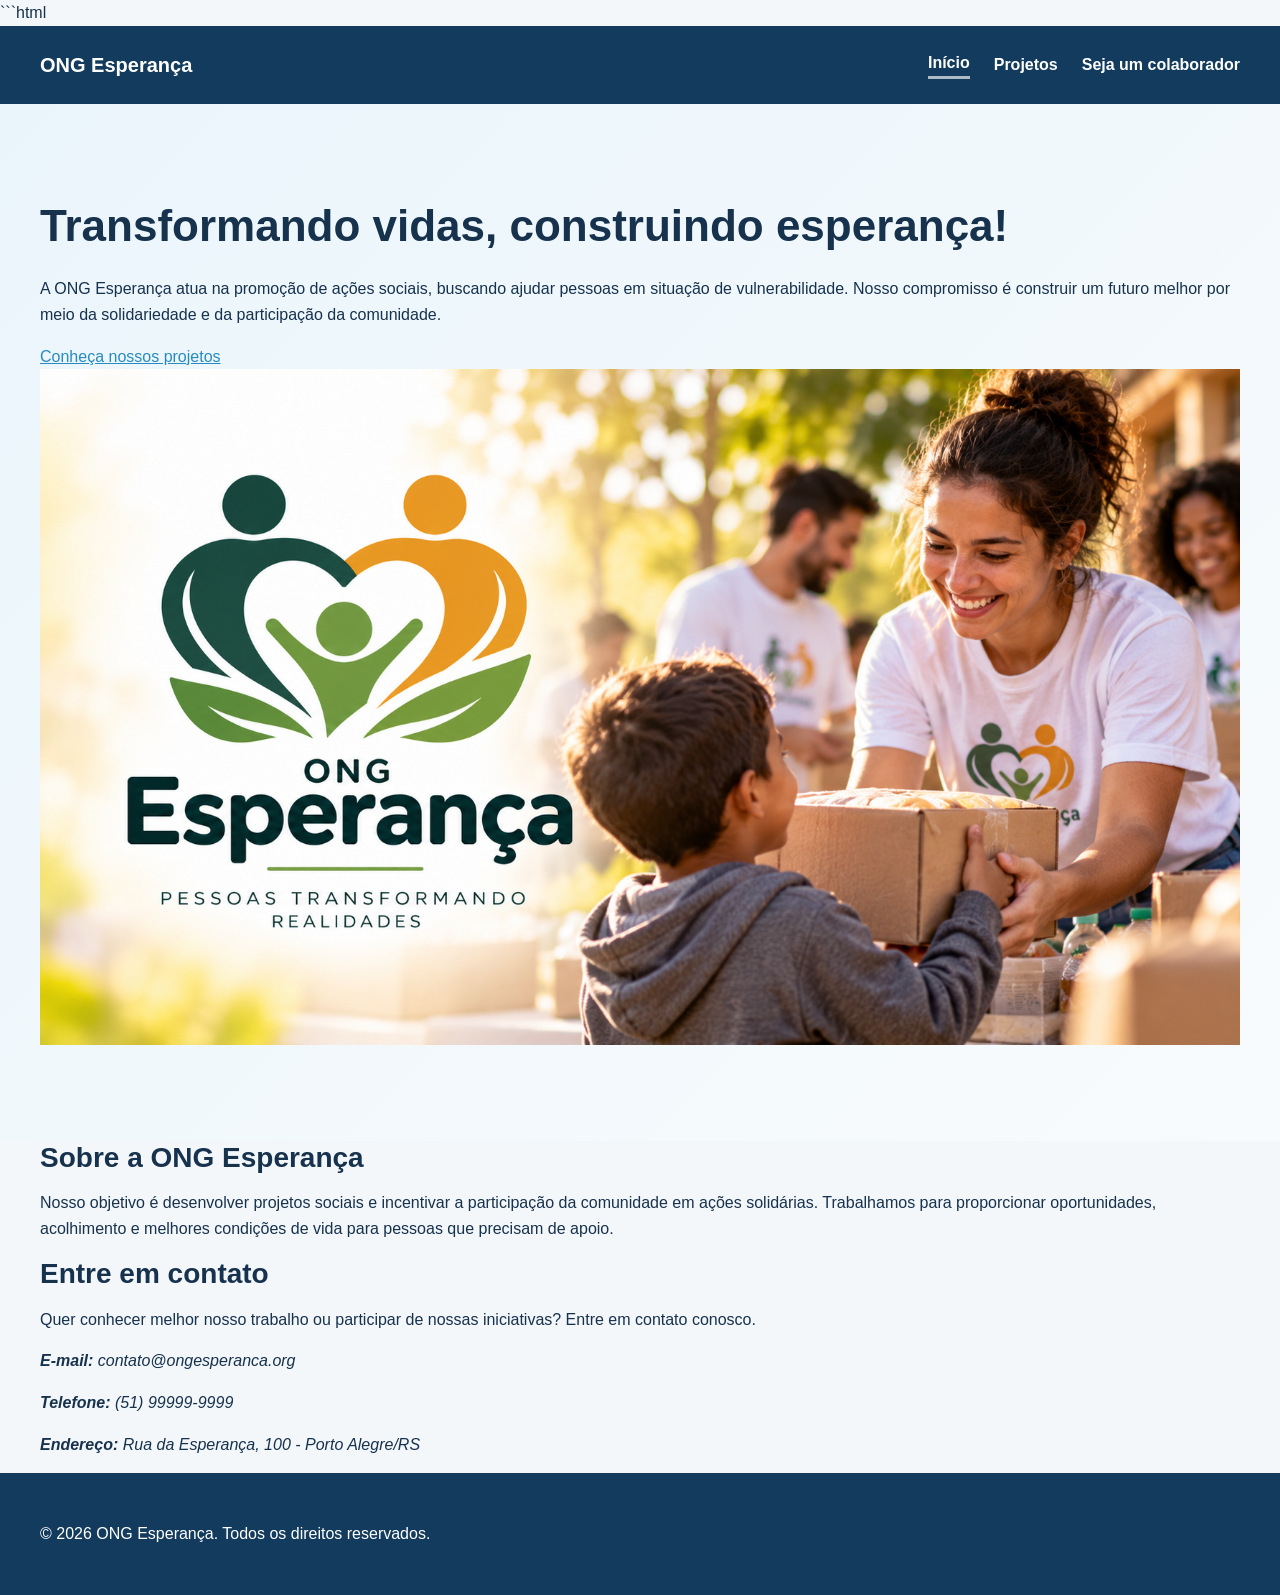
==== Projeto ONG/index.html @ 8152ee30 "Add files via upload" ====
<!DOCTYPE html>
<html lang="pt-BR">
<head>
    <meta charset="UTF-8">
    <meta http-equiv="refresh" content="0; url=html/index.html">
    <title>Projeto ONG</title>
</head>
<body>
    <p>
        Redirecionando...
        <a href="html/index.html">Acessar o site</a>
    </p>
</body>
</html>
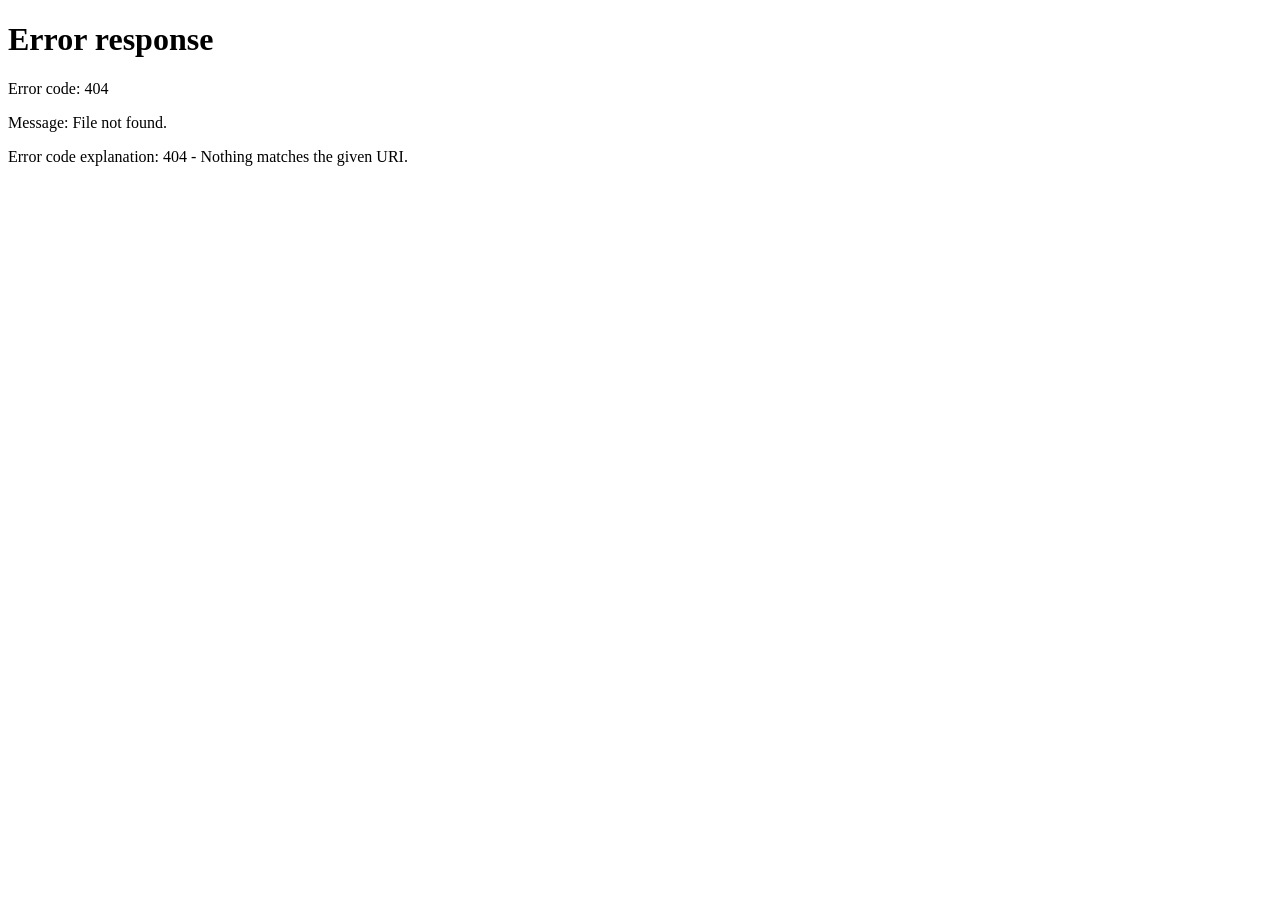
==== commit e4001a3c: "Refactor index.html for better redirection and responsiveness Updated HTML structure and added viewp" ====
--- a/Projeto ONG/index.html
+++ b/Projeto ONG/index.html
@@ -1,15 +1,15 @@
-
 <!DOCTYPE html>
 <html lang="pt-BR">
 <head>
     <meta charset="UTF-8">
-    <meta http-equiv="refresh" content="0; url=html/index.html">
+    <meta name="viewport" content="width=device-width, initial-scale=1.0">
     <title>Projeto ONG</title>
+    <meta http-equiv="refresh" content="0; url=Projeto%20ONG/html/index.html">
 </head>
 <body>
     <p>
         Redirecionando...
-        <a href="html/index.html">Acessar o site</a>
+        <a href="Projeto%20ONG/html/index.html">Acessar o site</a>
     </p>
 </body>
 </html>
